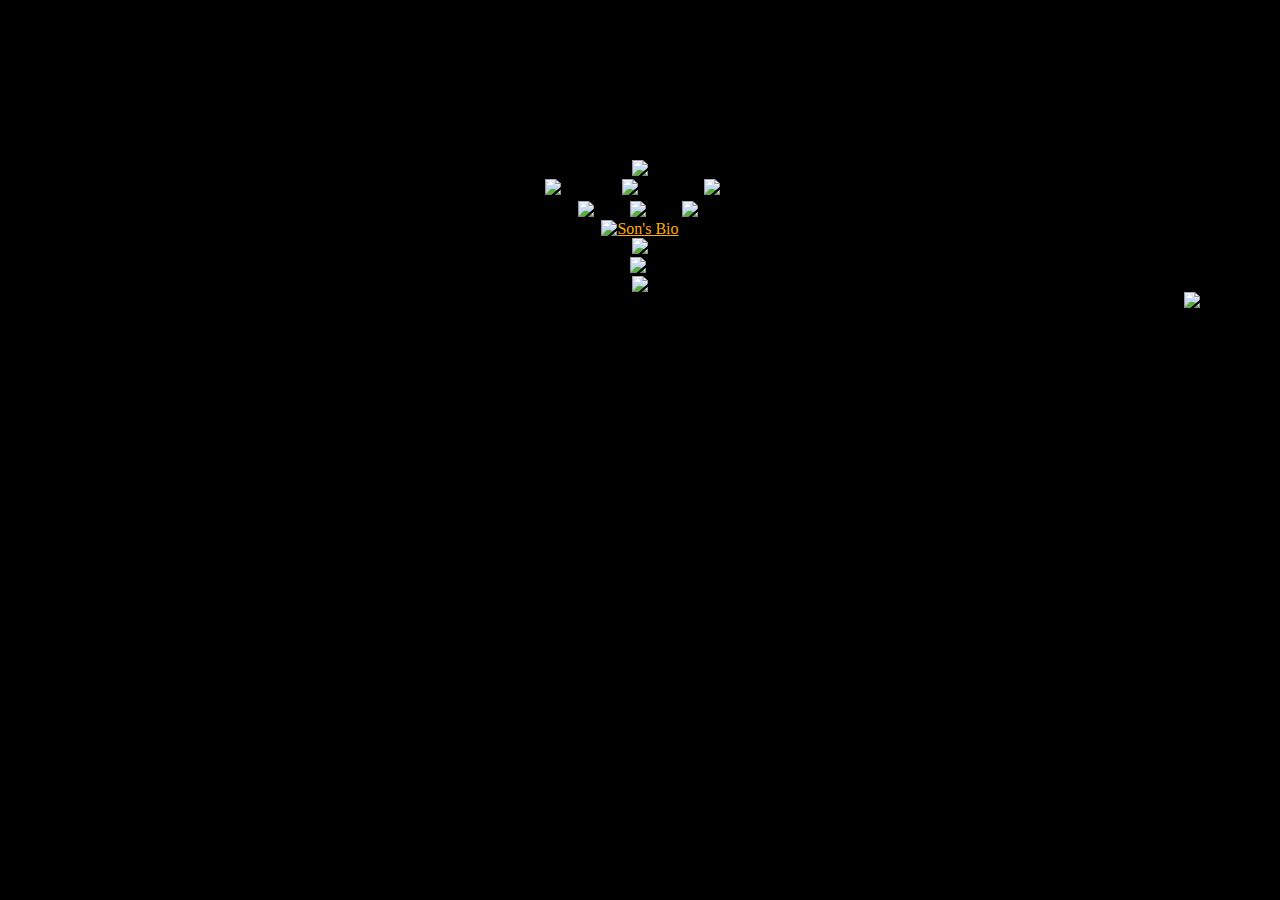
==== index.html @ a92e11ce "Add files via upload" ====
<!DOCTYPE html PUBLIC "-//W3C//DTD HTML 4.01 Transitional//EN"
    "http://www.w3.org/TR/html4/loose.dtd">
<html>
<head>
  <title>Son the Filmmaker</title>
  <LINK href="style_1.css" rel="stylesheet" type="text/css">
</head>
<body>
<center>
<a href="http://www.sonduongfilms.com" ONMOUSEOVER='Name.src="Son_Duong_Name_Inverse.png"' ONMOUSEOUT='Name.src="Son_Duong_Name.png"'>
<img src="Son_Duong_Name.png" border="0" NAME="Name"/>
</a>
</center>

<center>
<table width="275" border="0">
<tr>
<td width="95"><a href="http://www.sonduongfilms.com/Animator.html" ONMOUSEOVER='Animator_DOT.src="Animator_Graphic_Gray_DOT.png"' ONMOUSEOUT='Animator_DOT.src="Animator_Graphic_Gold_DOT.png"'>
<center><img src="Animator_Graphic_Gold_DOT.png" border="0" NAME="Animator_DOT"/>
</center>
</a></td>
<td width="51"><a href="http://www.sonduongfilms.com/Director.html" onmouseover='Director_DOT.src="Director_Graphic_Gray_DOT.png"' onmouseout='Director_DOT.src="Director_Graphic_Gold_DOT.png"'>
<center><img src="Director_Graphic_Gold_DOT.png" border="0" Name="Director_DOT"/></center>
</a></td>
<td width="105"><a href="http://www.sonduongfilms.com/Editor.html" onmouseover='Editor_DOT.src="Editor_Graphic_Gray_DOT.png"' onmouseout='Editor_DOT.src="Editor_Graphic_Gold_DOT.png"'>
<center><img src="Editor_Graphic_Gold_DOT.png" border="0" NAME="Editor_DOT"/></center>
</a></td>
<td width="6"></td>
</tr>
</table>
</center>

<center>
<table border="0">
<tr>
<td width="48"><a href="http://www.sonduongfilms.com/Animator.html" ONMOUSEOVER='Animator.src="Animator_Graphic_Gray.png"' ONMOUSEOUT='Animator.src="Animator_Graphic_Gold.png"'>
<center><img src="Animator_Graphic_Gold.png" border="0" NAME="Animator"/>
</center>
</a></td>
<td width="48"><a href="http://www.sonduongfilms.com/Director.html" onmouseover='Director.src="Director_Graphic_Gray.png"' onmouseout='Director.src="Director_Graphic_Gold.png"'>
<center><img src="Director_Graphic_Gold.png" align="absbottom" border="0" Name="Director"/></center>
</a></td>
<td width="48"><a href="http://www.sonduongfilms.com/Editor.html" onmouseover='Editor.src="Editor_Graphic_Gray.png"' onmouseout='Editor.src="Editor_Graphic_Gold.png"'>
<center><img src="Editor_Graphic_Gold.png" border="0" NAME="Editor"/></center>
</a></td>
<td></td>
</tr>
</table>
</center>

<center>
<a target="_blank" href="mailto:son.tzu.duong@gmail.com" onmouseover='Contact.src="Son_Bio_111312.png"' onmouseout='Contact.src="Son_Bio_111312_Gold.png"'>
<img src="Son_Bio_111312_Gold.png" alt="Son's Bio" border="0" Name="Contact"/>
</a></center>

<center>
<img src="pixels_index.png" height="30">
</center>


<center>
<table border="0">
<tr>
<td><a href="http://www.sonduongfilms.com/Resume.html" onmouseover='Resume.src="Resume_Graphic_Gray.png"' onmouseout='Resume.src="Resume_Graphic_Gold.png"'>
<center><img src="Resume_Graphic_Gold.png" border="0" Name="Resume"/></center>
</a></td>
<td></td>
</tr>
</table>
</center>

<center>
<img src="pixels_index.png" height="210" >
</center>

<footer>
<img src="Son_Copyright_Footnote.png" align="right" ></footer>

</body>
</html>
---- style_1.css ----
body
{
font-size:18px
font-family:gill sans light,'sans';
background-repeat:repeat-x;
background-color:#000000;
background-repeat:no-repeat;
background-attachment:fixed;
background-size:cover;
margin: 80px;
padding-top:80px;
}

#full-screen-background-image {
  z-index: -999;
  min-height: 100%;
  min-width: 1024px;
  width: 100%;
  height: auto;
  position: fixed;
  top: 0;
  left: 0;
}

#wrapper {
  position: relative;
  width: 800px;
  min-height: 400px;
  margin: 100px auto;
  color: #333;
}

h2 {
font-size:36px;
}
p {
font-size:18px;}
a:link {color:#ffae00;}
a:hover {color:#808080;}
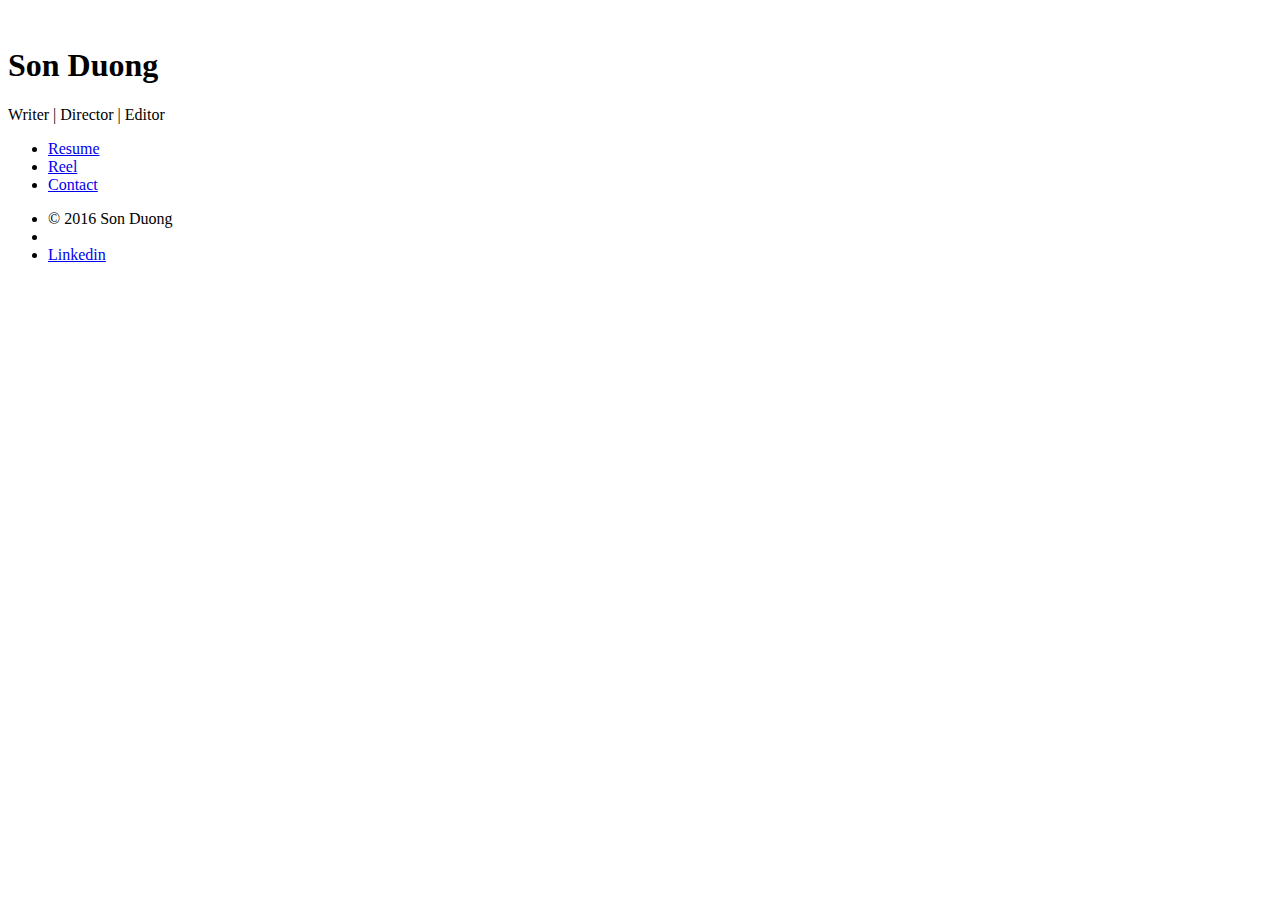
==== commit 3cf8d726: "Add files via upload" ====
--- a/index.html
+++ b/index.html
@@ -1,80 +1,96 @@
-<!DOCTYPE html PUBLIC "-//W3C//DTD HTML 4.01 Transitional//EN"
-    "http://www.w3.org/TR/html4/loose.dtd">
+<!DOCTYPE HTML>
+<!--
+	Identity by HTML5 UP
+	html5up.net | @ajlkn
+	Free for personal and commercial use under the CCA 3.0 license (html5up.net/license)
+-->
 <html>
-<head>
-  <title>Son the Filmmaker</title>
-  <LINK href="style_1.css" rel="stylesheet" type="text/css">
-</head>
-<body>
-<center>
-<a href="http://www.sonduongfilms.com" ONMOUSEOVER='Name.src="Son_Duong_Name_Inverse.png"' ONMOUSEOUT='Name.src="Son_Duong_Name.png"'>
-<img src="Son_Duong_Name.png" border="0" NAME="Name"/>
-</a>
-</center>
+	<head>
+		<title>A Son Duong Tale</title>
+		<meta charset="utf-8" />
+		<meta name="viewport" content="width=device-width, initial-scale=1" />
+		<!--[if lte IE 8]><script src="assets/js/html5shiv.js"></script><![endif]-->
+		<link rel="stylesheet" href="assets/css/main.css" />
+		<!--[if lte IE 9]><link rel="stylesheet" href="assets/css/ie9.css" /><![endif]-->
+		<!--[if lte IE 8]><link rel="stylesheet" href="assets/css/ie8.css" /><![endif]-->
+		<noscript><link rel="stylesheet" href="assets/css/noscript.css" /></noscript>
+	</head>
+	<body class="is-loading">
 
-<center>
-<table width="275" border="0">
-<tr>
-<td width="95"><a href="http://www.sonduongfilms.com/Animator.html" ONMOUSEOVER='Animator_DOT.src="Animator_Graphic_Gray_DOT.png"' ONMOUSEOUT='Animator_DOT.src="Animator_Graphic_Gold_DOT.png"'>
-<center><img src="Animator_Graphic_Gold_DOT.png" border="0" NAME="Animator_DOT"/>
-</center>
-</a></td>
-<td width="51"><a href="http://www.sonduongfilms.com/Director.html" onmouseover='Director_DOT.src="Director_Graphic_Gray_DOT.png"' onmouseout='Director_DOT.src="Director_Graphic_Gold_DOT.png"'>
-<center><img src="Director_Graphic_Gold_DOT.png" border="0" Name="Director_DOT"/></center>
-</a></td>
-<td width="105"><a href="http://www.sonduongfilms.com/Editor.html" onmouseover='Editor_DOT.src="Editor_Graphic_Gray_DOT.png"' onmouseout='Editor_DOT.src="Editor_Graphic_Gold_DOT.png"'>
-<center><img src="Editor_Graphic_Gold_DOT.png" border="0" NAME="Editor_DOT"/></center>
-</a></td>
-<td width="6"></td>
-</tr>
-</table>
-</center>
+		<!-- Wrapper -->
+			<div id="wrapper">
 
-<center>
-<table border="0">
-<tr>
-<td width="48"><a href="http://www.sonduongfilms.com/Animator.html" ONMOUSEOVER='Animator.src="Animator_Graphic_Gray.png"' ONMOUSEOUT='Animator.src="Animator_Graphic_Gold.png"'>
-<center><img src="Animator_Graphic_Gold.png" border="0" NAME="Animator"/>
-</center>
-</a></td>
-<td width="48"><a href="http://www.sonduongfilms.com/Director.html" onmouseover='Director.src="Director_Graphic_Gray.png"' onmouseout='Director.src="Director_Graphic_Gold.png"'>
-<center><img src="Director_Graphic_Gold.png" align="absbottom" border="0" Name="Director"/></center>
-</a></td>
-<td width="48"><a href="http://www.sonduongfilms.com/Editor.html" onmouseover='Editor.src="Editor_Graphic_Gray.png"' onmouseout='Editor.src="Editor_Graphic_Gold.png"'>
-<center><img src="Editor_Graphic_Gold.png" border="0" NAME="Editor"/></center>
-</a></td>
-<td></td>
-</tr>
-</table>
-</center>
+				<!-- Main -->
+					<section id="main">
+						<header>
+							<span class="avatar"><img src="images/avatar.jpg" alt="" /></span>
+							<h1>Son Duong</h1>
+							<p>Writer | Director | Editor</p>
+						</header>
+						<!--
+						<hr />
+						<h2>Extra Stuff!</h2>
+						<form method="post" action="#">
+							<div class="field">
+								<input type="text" name="name" id="name" placeholder="Name" />
+							</div>
+							<div class="field">
+								<input type="email" name="email" id="email" placeholder="Email" />
+							</div>
+							<div class="field">
+								<div class="select-wrapper">
+									<select name="department" id="department">
+										<option value="">Department</option>
+										<option value="sales">Sales</option>
+										<option value="tech">Tech Support</option>
+										<option value="null">/dev/null</option>
+									</select>
+								</div>
+							</div>
+							<div class="field">
+								<textarea name="message" id="message" placeholder="Message" rows="4"></textarea>
+							</div>
+							<div class="field">
+								<input type="checkbox" id="human" name="human" /><label for="human">I'm a human</label>
+							</div>
+							<div class="field">
+								<label>But are you a robot?</label>
+								<input type="radio" id="robot_yes" name="robot" /><label for="robot_yes">Yes</label>
+								<input type="radio" id="robot_no" name="robot" /><label for="robot_no">No</label>
+							</div>
+							<ul class="actions">
+								<li><a href="#" class="button">Get Started</a></li>
+							</ul>
+						</form>
+						<hr />
+						-->
+						<footer>
+							<ul class="icons">
+								<li><a href="images/Son Duong Editor Resume.pdf" target="_blank" class="fa-folder">Resume</a></li>
+								<li><a href="https://vimeo.com/184612553" target="_blank" class="fa-film">Reel</a></li>
+								<li><a href="mailto:info@sonduong.me" class="fa-envelope">Contact</a></li>
+							</ul>
+						</footer>
+					</section>
 
-<center>
-<a target="_blank" href="mailto:son.tzu.duong@gmail.com" onmouseover='Contact.src="Son_Bio_111312.png"' onmouseout='Contact.src="Son_Bio_111312_Gold.png"'>
-<img src="Son_Bio_111312_Gold.png" alt="Son's Bio" border="0" Name="Contact"/>
-</a></center>
+				<!-- Footer -->
+					<footer id="footer">
+						<ul class="copyright">
+							<li>&copy; 2016 Son Duong</li><li>
+								<li><a href="https://www.linkedin.com/in/sonduongfilms" class="icon fa-linkedin" target="_blank"><span class="label">Linkedin</span></a></li>
+						</ul>
+					</footer>
 
-<center>
-<img src="pixels_index.png" height="30">
-</center>
+			</div>
 
+		<!-- Scripts -->
+			<!--[if lte IE 8]><script src="assets/js/respond.min.js"></script><![endif]-->
+			<script>
+				if ('addEventListener' in window) {
+					window.addEventListener('load', function() { document.body.className = document.body.className.replace(/\bis-loading\b/, ''); });
+					document.body.className += (navigator.userAgent.match(/(MSIE|rv:11\.0)/) ? ' is-ie' : '');
+				}
+			</script>
 
-<center>
-<table border="0">
-<tr>
-<td><a href="http://www.sonduongfilms.com/Resume.html" onmouseover='Resume.src="Resume_Graphic_Gray.png"' onmouseout='Resume.src="Resume_Graphic_Gold.png"'>
-<center><img src="Resume_Graphic_Gold.png" border="0" Name="Resume"/></center>
-</a></td>
-<td></td>
-</tr>
-</table>
-</center>
-
-<center>
-<img src="pixels_index.png" height="210" >
-</center>
-
-<footer>
-<img src="Son_Copyright_Footnote.png" align="right" ></footer>
-
-</body>
+	</body>
 </html>
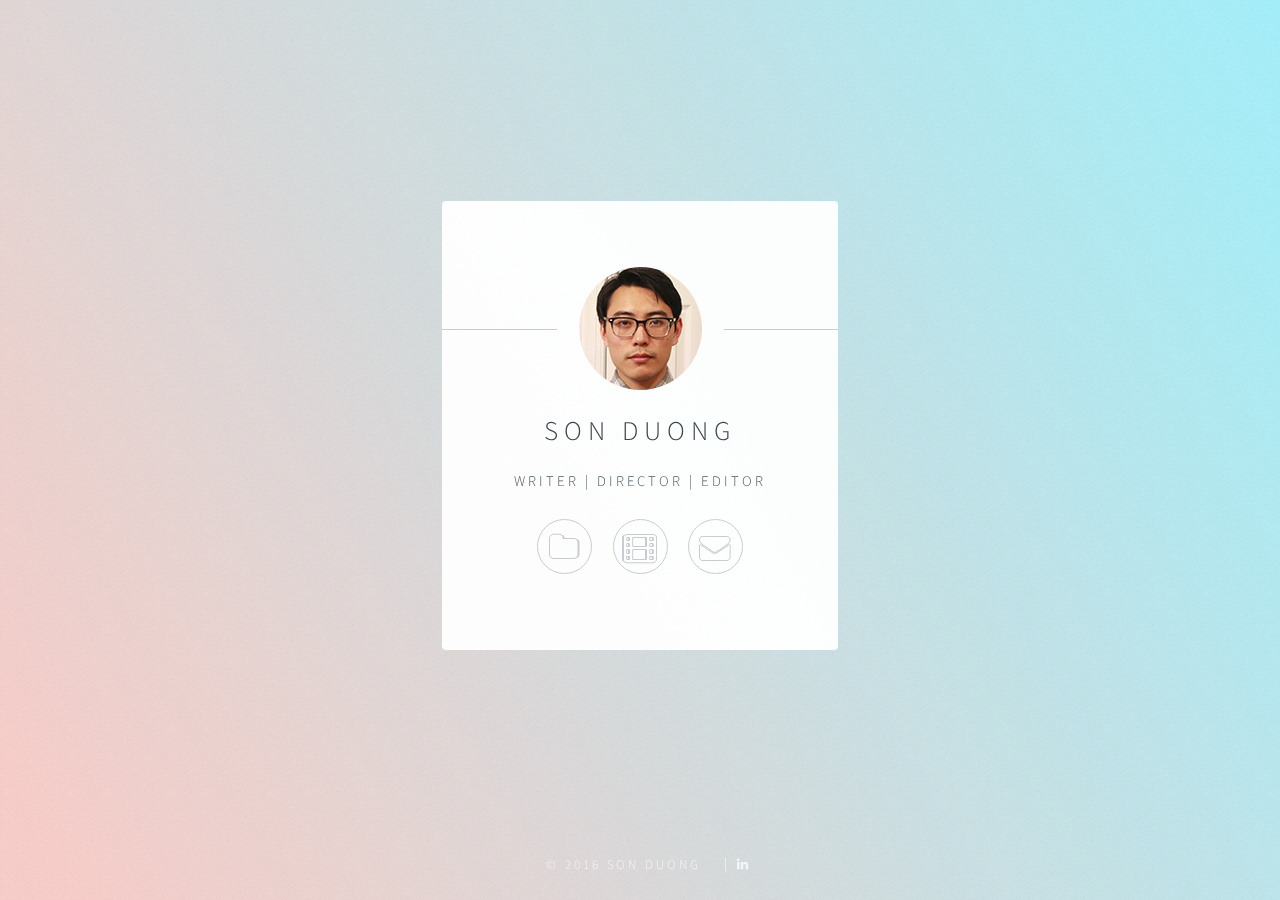
==== commit e4c4e4a6: "replace index file" ====
--- a/index.html
+++ b/index.html
@@ -6,7 +6,7 @@
 -->
 <html>
 	<head>
-		<title>A Son Duong Tale</title>
+		<title>Son Tale Productions</title>
 		<meta charset="utf-8" />
 		<meta name="viewport" content="width=device-width, initial-scale=1" />
 		<!--[if lte IE 8]><script src="assets/js/html5shiv.js"></script><![endif]-->
--- a/assets/css/main.css
+++ b/assets/css/main.css
@@ -0,0 +1,856 @@
+@charset "UTF-8";
+@import url(font-awesome.min.css);
+@import url("https://fonts.googleapis.com/css?family=Source+Sans+Pro:300");
+
+/*
+	Identity by HTML5 UP
+	html5up.net | @ajlkn
+	Free for personal and commercial use under the CCA 3.0 license (html5up.net/license)
+*/
+
+/* Reset */
+
+	html, body, div, span, applet, object, iframe, h1, h2, h3, h4, h5, h6, p, blockquote, pre, a, abbr, acronym, address, big, cite, code, del, dfn, em, img, ins, kbd, q, s, samp, small, strike, strong, sub, sup, tt, var, b, u, i, center, dl, dt, dd, ol, ul, li, fieldset, form, label, legend, table, caption, tbody, tfoot, thead, tr, th, td, article, aside, canvas, details, embed, figure, figcaption, footer, header, hgroup, menu, nav, output, ruby, section, summary, time, mark, audio, video {
+		margin: 0;
+		padding: 0;
+		border: 0;
+		font-size: 100%;
+		font: inherit;
+		vertical-align: baseline;
+	}
+
+	article, aside, details, figcaption, figure, footer, header, hgroup, menu, nav, section {
+		display: block;
+	}
+
+	body {
+		line-height: 1;
+	}
+
+	ol, ul {
+		list-style: none;
+	}
+
+	blockquote, q {
+		quotes: none;
+	}
+
+	blockquote:before, blockquote:after, q:before, q:after {
+		content: '';
+		content: none;
+	}
+
+	table {
+		border-collapse: collapse;
+		border-spacing: 0;
+	}
+
+	body {
+		-webkit-text-size-adjust: none;
+	}
+
+/* Box Model */
+
+	*, *:before, *:after {
+		-moz-box-sizing: border-box;
+		-webkit-box-sizing: border-box;
+		box-sizing: border-box;
+	}
+
+/* Basic */
+
+	@media screen and (max-width: 480px) {
+
+		html, body {
+			min-width: 320px;
+		}
+
+	}
+
+	body.is-loading *, body.is-loading *:before, body.is-loading *:after {
+		-moz-animation: none !important;
+		-webkit-animation: none !important;
+		-ms-animation: none !important;
+		animation: none !important;
+		-moz-transition: none !important;
+		-webkit-transition: none !important;
+		-ms-transition: none !important;
+		transition: none !important;
+	}
+
+	html {
+		height: 100%;
+	}
+
+	body {
+		height: 100%;
+		background-color: #ffffff;
+		background-image: url("images/overlay.png"), -moz-linear-gradient(60deg, rgba(255, 165, 150, 0.5) 5%, rgba(0, 228, 255, 0.35)), url("../../images/bg.jpg");
+		background-image: url("images/overlay.png"), -webkit-linear-gradient(60deg, rgba(255, 165, 150, 0.5) 5%, rgba(0, 228, 255, 0.35)), url("../../images/bg.jpg");
+		background-image: url("images/overlay.png"), -ms-linear-gradient(60deg, rgba(255, 165, 150, 0.5) 5%, rgba(0, 228, 255, 0.35)), url("../../images/bg.jpg");
+		background-image: url("images/overlay.png"), linear-gradient(60deg, rgba(255, 165, 150, 0.5) 5%, rgba(0, 228, 255, 0.35)), url("../../images/bg.jpg");
+		background-repeat: repeat,			no-repeat,			no-repeat;
+		background-size: 100px 100px, cover,				cover;
+		background-position: top left,		center center,		bottom center;
+		background-attachment: fixed,			fixed,				fixed;
+	}
+
+		body:after {
+			content: '';
+			display: block;
+			position: fixed;
+			top: 0;
+			left: 0;
+			width: 100%;
+			height: inherit;
+			opacity: 0;
+			z-index: 1;
+			background-color: #ffffff;
+			background-image: url("images/overlay.png"), -moz-linear-gradient(60deg, rgba(255, 165, 150, 0.5) 5%, rgba(0, 228, 255, 0.35));
+			background-image: url("images/overlay.png"), -webkit-linear-gradient(60deg, rgba(255, 165, 150, 0.5) 5%, rgba(0, 228, 255, 0.35));
+			background-image: url("images/overlay.png"), -ms-linear-gradient(60deg, rgba(255, 165, 150, 0.5) 5%, rgba(0, 228, 255, 0.35));
+			background-image: url("images/overlay.png"), linear-gradient(60deg, rgba(255, 165, 150, 0.5) 5%, rgba(0, 228, 255, 0.35));
+			background-repeat: repeat,			no-repeat;
+			background-size: 100px 100px, cover;
+			background-position: top left,		center center;
+			-moz-transition: opacity 1.75s ease-out;
+			-webkit-transition: opacity 1.75s ease-out;
+			-ms-transition: opacity 1.75s ease-out;
+			transition: opacity 1.75s ease-out;
+		}
+
+		body.is-loading:after {
+			opacity: 1;
+		}
+
+/* Type */
+
+	body, input, select, textarea {
+		color: #414f57;
+		font-family: "Source Sans Pro", Helvetica, sans-serif;
+		font-size: 14pt;
+		font-weight: 300;
+		line-height: 2;
+		letter-spacing: 0.2em;
+		text-transform: uppercase;
+	}
+
+		@media screen and (max-width: 1680px) {
+
+			body, input, select, textarea {
+				font-size: 11pt;
+			}
+
+		}
+
+		@media screen and (max-width: 480px) {
+
+			body, input, select, textarea {
+				font-size: 10pt;
+				line-height: 1.75;
+			}
+
+		}
+
+	a {
+		-moz-transition: color 0.2s ease, border-color 0.2s ease;
+		-webkit-transition: color 0.2s ease, border-color 0.2s ease;
+		-ms-transition: color 0.2s ease, border-color 0.2s ease;
+		transition: color 0.2s ease, border-color 0.2s ease;
+		color: inherit;
+		text-decoration: none;
+	}
+
+		a:before {
+			-moz-transition: color 0.2s ease, text-shadow 0.2s ease;
+			-webkit-transition: color 0.2s ease, text-shadow 0.2s ease;
+			-ms-transition: color 0.2s ease, text-shadow 0.2s ease;
+			transition: color 0.2s ease, text-shadow 0.2s ease;
+		}
+
+		a:hover {
+			color: #ff7496;
+		}
+
+	strong, b {
+		color: #313f47;
+	}
+
+	em, i {
+		font-style: italic;
+	}
+
+	p {
+		margin: 0 0 1.5em 0;
+	}
+
+	h1, h2, h3, h4, h5, h6 {
+		color: #313f47;
+		line-height: 1.5;
+		margin: 0 0 0.75em 0;
+	}
+
+		h1 a, h2 a, h3 a, h4 a, h5 a, h6 a {
+			color: inherit;
+			text-decoration: none;
+		}
+
+	h1 {
+		font-size: 1.85em;
+		letter-spacing: 0.22em;
+		margin: 0 0 0.525em 0;
+	}
+
+	h2 {
+		font-size: 1.25em;
+	}
+
+	h3 {
+		font-size: 1em;
+	}
+
+	h4 {
+		font-size: 1em;
+	}
+
+	h5 {
+		font-size: 1em;
+	}
+
+	h6 {
+		font-size: 1em;
+	}
+
+	@media screen and (max-width: 480px) {
+
+		h1 {
+			font-size: 1.65em;
+		}
+
+	}
+
+	sub {
+		font-size: 0.8em;
+		position: relative;
+		top: 0.5em;
+	}
+
+	sup {
+		font-size: 0.8em;
+		position: relative;
+		top: -0.5em;
+	}
+
+	hr {
+		border: 0;
+		border-bottom: solid 1px #c8cccf;
+		margin: 3em 0;
+	}
+
+/* Form */
+
+	form {
+		margin: 0 0 1.5em 0;
+	}
+
+		form > .field {
+			margin: 0 0 1.5em 0;
+		}
+
+			form > .field > :last-child {
+				margin-bottom: 0;
+			}
+
+	label {
+		color: #313f47;
+		display: block;
+		font-size: 0.9em;
+		margin: 0 0 0.75em 0;
+	}
+
+	input[type="text"],
+	input[type="password"],
+	input[type="email"],
+	input[type="tel"],
+	select,
+	textarea {
+		-moz-appearance: none;
+		-webkit-appearance: none;
+		-ms-appearance: none;
+		appearance: none;
+		border-radius: 4px;
+		border: solid 1px #c8cccf;
+		color: inherit;
+		display: block;
+		outline: 0;
+		padding: 0 1em;
+		text-decoration: none;
+		width: 100%;
+	}
+
+		input[type="text"]:invalid,
+		input[type="password"]:invalid,
+		input[type="email"]:invalid,
+		input[type="tel"]:invalid,
+		select:invalid,
+		textarea:invalid {
+			box-shadow: none;
+		}
+
+		input[type="text"]:focus,
+		input[type="password"]:focus,
+		input[type="email"]:focus,
+		input[type="tel"]:focus,
+		select:focus,
+		textarea:focus {
+			border-color: #ff7496;
+		}
+
+	.select-wrapper {
+		text-decoration: none;
+		display: block;
+		position: relative;
+	}
+
+		.select-wrapper:before {
+			content: "";
+			-moz-osx-font-smoothing: grayscale;
+			-webkit-font-smoothing: antialiased;
+			font-family: FontAwesome;
+			font-style: normal;
+			font-weight: normal;
+			text-transform: none !important;
+		}
+
+		.select-wrapper:before {
+			color: #c8cccf;
+			display: block;
+			height: 2.75em;
+			line-height: 2.75em;
+			pointer-events: none;
+			position: absolute;
+			right: 0;
+			text-align: center;
+			top: 0;
+			width: 2.75em;
+		}
+
+		.select-wrapper select::-ms-expand {
+			display: none;
+		}
+
+	input[type="text"],
+	input[type="password"],
+	input[type="email"],
+	select {
+		height: 2.75em;
+	}
+
+	textarea {
+		padding: 0.75em 1em;
+	}
+
+	input[type="checkbox"],
+	input[type="radio"] {
+		-moz-appearance: none;
+		-webkit-appearance: none;
+		-ms-appearance: none;
+		appearance: none;
+		display: block;
+		float: left;
+		margin-right: -2em;
+		opacity: 0;
+		width: 1em;
+		z-index: -1;
+	}
+
+		input[type="checkbox"] + label,
+		input[type="radio"] + label {
+			text-decoration: none;
+			color: #414f57;
+			cursor: pointer;
+			display: inline-block;
+			font-size: 1em;
+			font-weight: 300;
+			padding-left: 2.4em;
+			padding-right: 0.75em;
+			position: relative;
+		}
+
+			input[type="checkbox"] + label:before,
+			input[type="radio"] + label:before {
+				-moz-osx-font-smoothing: grayscale;
+				-webkit-font-smoothing: antialiased;
+				font-family: FontAwesome;
+				font-style: normal;
+				font-weight: normal;
+				text-transform: none !important;
+			}
+
+			input[type="checkbox"] + label:before,
+			input[type="radio"] + label:before {
+				border-radius: 4px;
+				border: solid 1px #c8cccf;
+				content: '';
+				display: inline-block;
+				height: 1.65em;
+				left: 0;
+				line-height: 1.58125em;
+				position: absolute;
+				text-align: center;
+				top: 0.15em;
+				width: 1.65em;
+			}
+
+		input[type="checkbox"]:checked + label:before,
+		input[type="radio"]:checked + label:before {
+			color: #ff7496;
+			content: '\f00c';
+		}
+
+		input[type="checkbox"]:focus + label:before,
+		input[type="radio"]:focus + label:before {
+			border-color: #ff7496;
+		}
+
+	input[type="checkbox"] + label:before {
+		border-radius: 4px;
+	}
+
+	input[type="radio"] + label:before {
+		border-radius: 100%;
+	}
+
+	::-webkit-input-placeholder {
+		color: #616f77 !important;
+		opacity: 1.0;
+	}
+
+	:-moz-placeholder {
+		color: #616f77 !important;
+		opacity: 1.0;
+	}
+
+	::-moz-placeholder {
+		color: #616f77 !important;
+		opacity: 1.0;
+	}
+
+	:-ms-input-placeholder {
+		color: #616f77 !important;
+		opacity: 1.0;
+	}
+
+	.formerize-placeholder {
+		color: #616f77 !important;
+		opacity: 1.0;
+	}
+
+/* Icon */
+
+	.icon {
+		text-decoration: none;
+		position: relative;
+		border-bottom: none;
+	}
+
+		.icon:before {
+			-moz-osx-font-smoothing: grayscale;
+			-webkit-font-smoothing: antialiased;
+			font-family: FontAwesome;
+			font-style: normal;
+			font-weight: normal;
+			text-transform: none !important;
+		}
+
+		.icon > .label {
+			display: none;
+		}
+
+/* List */
+
+	ol {
+		list-style: decimal;
+		margin: 0 0 1.5em 0;
+		padding-left: 1.25em;
+	}
+
+		ol li {
+			padding-left: 0.25em;
+		}
+
+	ul {
+		list-style: disc;
+		margin: 0 0 1.5em 0;
+		padding-left: 1em;
+	}
+
+		ul li {
+			padding-left: 0.5em;
+		}
+
+		ul.alt {
+			list-style: none;
+			padding-left: 0;
+		}
+
+			ul.alt li {
+				border-top: solid 1px #c8cccf;
+				padding: 0.5em 0;
+			}
+
+				ul.alt li:first-child {
+					border-top: 0;
+					padding-top: 0;
+				}
+
+		ul.icons {
+			cursor: default;
+			list-style: none;
+			padding-left: 0;
+			margin-top: -0.675em;
+		}
+
+			ul.icons li {
+				display: inline-block;
+				padding: 0.675em 0.5em;
+			}
+
+				ul.icons li a {
+					text-decoration: none;
+					position: relative;
+					display: block;
+					width: 3.75em;
+					height: 3.75em;
+					border-radius: 100%;
+					border: solid 1px #c8cccf;
+					line-height: 3.75em;
+					overflow: hidden;
+					text-align: center;
+					text-indent: 3.75em;
+					white-space: nowrap;
+				}
+
+					ul.icons li a:before {
+						-moz-osx-font-smoothing: grayscale;
+						-webkit-font-smoothing: antialiased;
+						font-family: FontAwesome;
+						font-style: normal;
+						font-weight: normal;
+						text-transform: none !important;
+					}
+
+					ul.icons li a:before {
+						color: #ffffff;
+						text-shadow: 1.25px 0px 0px #c8cccf, -1.25px 0px 0px #c8cccf, 0px 1.25px 0px #c8cccf, 0px -1.25px 0px #c8cccf;
+					}
+
+					ul.icons li a:hover:before {
+						text-shadow: 1.25px 0px 0px #ff7496, -1.25px 0px 0px #ff7496, 0px 1.25px 0px #ff7496, 0px -1.25px 0px #ff7496;
+					}
+
+					ul.icons li a:before {
+						position: absolute;
+						top: 0;
+						left: 0;
+						width: inherit;
+						height: inherit;
+						font-size: 1.85rem;
+						line-height: inherit;
+						text-align: center;
+						text-indent: 0;
+					}
+
+					ul.icons li a:hover {
+						border-color: #ff7496;
+					}
+
+			@media screen and (max-width: 480px) {
+
+				ul.icons li a:before {
+					font-size: 1.5rem;
+				}
+
+			}
+
+		ul.actions {
+			cursor: default;
+			list-style: none;
+			padding-left: 0;
+		}
+
+			ul.actions li {
+				display: inline-block;
+				padding: 0 0.75em 0 0;
+				vertical-align: middle;
+			}
+
+				ul.actions li:last-child {
+					padding-right: 0;
+				}
+
+	dl {
+		margin: 0 0 1.5em 0;
+	}
+
+		dl dt {
+			display: block;
+			margin: 0 0 0.75em 0;
+		}
+
+		dl dd {
+			margin-left: 1.5em;
+		}
+
+/* Button */
+
+	input[type="submit"],
+	input[type="reset"],
+	input[type="button"],
+	button,
+	.button {
+		-moz-appearance: none;
+		-webkit-appearance: none;
+		-ms-appearance: none;
+		appearance: none;
+		-moz-transition: background-color 0.2s ease-in-out, border-color 0.2s ease-in-out, color 0.2s ease-in-out;
+		-webkit-transition: background-color 0.2s ease-in-out, border-color 0.2s ease-in-out, color 0.2s ease-in-out;
+		-ms-transition: background-color 0.2s ease-in-out, border-color 0.2s ease-in-out, color 0.2s ease-in-out;
+		transition: background-color 0.2s ease-in-out, border-color 0.2s ease-in-out, color 0.2s ease-in-out;
+		display: inline-block;
+		height: 2.75em;
+		line-height: 2.75em;
+		padding: 0 1.5em;
+		background-color: transparent;
+		border-radius: 4px;
+		border: solid 1px #c8cccf;
+		color: #414f57 !important;
+		cursor: pointer;
+		text-align: center;
+		text-decoration: none;
+		white-space: nowrap;
+	}
+
+		input[type="submit"]:hover,
+		input[type="reset"]:hover,
+		input[type="button"]:hover,
+		button:hover,
+		.button:hover {
+			border-color: #ff7496;
+			color: #ff7496 !important;
+		}
+
+		input[type="submit"].icon,
+		input[type="reset"].icon,
+		input[type="button"].icon,
+		button.icon,
+		.button.icon {
+			padding-left: 1.35em;
+		}
+
+			input[type="submit"].icon:before,
+			input[type="reset"].icon:before,
+			input[type="button"].icon:before,
+			button.icon:before,
+			.button.icon:before {
+				margin-right: 0.5em;
+			}
+
+		input[type="submit"].fit,
+		input[type="reset"].fit,
+		input[type="button"].fit,
+		button.fit,
+		.button.fit {
+			display: block;
+			width: 100%;
+			margin: 0 0 0.75em 0;
+		}
+
+		input[type="submit"].small,
+		input[type="reset"].small,
+		input[type="button"].small,
+		button.small,
+		.button.small {
+			font-size: 0.8em;
+		}
+
+		input[type="submit"].big,
+		input[type="reset"].big,
+		input[type="button"].big,
+		button.big,
+		.button.big {
+			font-size: 1.35em;
+		}
+
+		input[type="submit"].disabled, input[type="submit"]:disabled,
+		input[type="reset"].disabled,
+		input[type="reset"]:disabled,
+		input[type="button"].disabled,
+		input[type="button"]:disabled,
+		button.disabled,
+		button:disabled,
+		.button.disabled,
+		.button:disabled {
+			-moz-pointer-events: none;
+			-webkit-pointer-events: none;
+			-ms-pointer-events: none;
+			pointer-events: none;
+			opacity: 0.5;
+		}
+
+/* Main */
+
+	#main {
+		position: relative;
+		max-width: 100%;
+		min-width: 27em;
+		padding: 4.5em 3em 3em 3em ;
+		background: #ffffff;
+		border-radius: 4px;
+		cursor: default;
+		opacity: 0.95;
+		text-align: center;
+		-moz-transform-origin: 50% 50%;
+		-webkit-transform-origin: 50% 50%;
+		-ms-transform-origin: 50% 50%;
+		transform-origin: 50% 50%;
+		-moz-transform: rotateX(0deg);
+		-webkit-transform: rotateX(0deg);
+		-ms-transform: rotateX(0deg);
+		transform: rotateX(0deg);
+		-moz-transition: opacity 1s ease, -moz-transform 1s ease;
+		-webkit-transition: opacity 1s ease, -webkit-transform 1s ease;
+		-ms-transition: opacity 1s ease, -ms-transform 1s ease;
+		transition: opacity 1s ease, transform 1s ease;
+	}
+
+		#main .avatar {
+			position: relative;
+			display: block;
+			margin-bottom: 1.5em;
+		}
+
+			#main .avatar img {
+				display: block;
+				margin: 0 auto;
+				border-radius: 100%;
+				box-shadow: 0 0 0 1.5em #ffffff;
+			}
+
+			#main .avatar:before {
+				content: '';
+				display: block;
+				position: absolute;
+				top: 50%;
+				left: -3em;
+				width: calc(100% + 6em);
+				height: 1px;
+				z-index: -1;
+				background: #c8cccf;
+			}
+
+		@media screen and (max-width: 480px) {
+
+			#main {
+				min-width: 0;
+				width: 100%;
+				padding: 4em 2em 2.5em 2em ;
+			}
+
+				#main .avatar:before {
+					left: -2em;
+					width: calc(100% + 4em);
+				}
+
+		}
+
+		body.is-loading #main {
+			opacity: 0;
+			-moz-transform: rotateX(15deg);
+			-webkit-transform: rotateX(15deg);
+			-ms-transform: rotateX(15deg);
+			transform: rotateX(15deg);
+		}
+
+/* Footer */
+
+	#footer {
+		-moz-align-self: -moz-flex-end;
+		-webkit-align-self: -webkit-flex-end;
+		-ms-align-self: -ms-flex-end;
+		align-self: flex-end;
+		width: 100%;
+		padding: 1.5em 0 0 0;
+		color: rgba(255, 255, 255, 0.75);
+		cursor: default;
+		text-align: center;
+	}
+
+		#footer .copyright {
+			margin: 0;
+			padding: 0;
+			font-size: 0.9em;
+			list-style: none;
+		}
+
+			#footer .copyright li {
+				display: inline-block;
+				margin: 0 0 0 0.45em;
+				padding: 0 0 0 0.85em;
+				border-left: solid 1px rgba(255, 255, 255, 0.5);
+				line-height: 1;
+			}
+
+				#footer .copyright li:first-child {
+					border-left: 0;
+				}
+
+/* Wrapper */
+
+	#wrapper {
+		display: -moz-flex;
+		display: -webkit-flex;
+		display: -ms-flex;
+		display: flex;
+		-moz-align-items: center;
+		-webkit-align-items: center;
+		-ms-align-items: center;
+		align-items: center;
+		-moz-justify-content: space-between;
+		-webkit-justify-content: space-between;
+		-ms-justify-content: space-between;
+		justify-content: space-between;
+		-moz-flex-direction: column;
+		-webkit-flex-direction: column;
+		-ms-flex-direction: column;
+		flex-direction: column;
+		-moz-perspective: 1000px;
+		-webkit-perspective: 1000px;
+		-ms-perspective: 1000px;
+		perspective: 1000px;
+		position: relative;
+		min-height: 100%;
+		padding: 1.5em;
+		z-index: 2;
+	}
+
+		#wrapper > * {
+			z-index: 1;
+		}
+
+		#wrapper:before {
+			content: '';
+			display: block;
+		}
+
+		@media screen and (max-width: 360px) {
+
+			#wrapper {
+				padding: 0.75em;
+			}
+
+		}
+
+		body.is-ie #wrapper {
+			height: 100%;
+		}--- a/assets/css/ie9.css
+++ b/assets/css/ie9.css
@@ -0,0 +1,41 @@
+/*
+	Identity by HTML5 UP
+	html5up.net | @ajlkn
+	Free for personal and commercial use under the CCA 3.0 license (html5up.net/license)
+*/
+
+/* Basic */
+
+	body {
+		background-image: url("../../images/bg.jpg");
+		background-repeat: no-repeat;
+		background-size: cover;
+		background-position: bottom center;
+		background-attachment: fixed;
+	}
+
+		body:after {
+			display: none;
+		}
+
+/* List */
+
+	ul.icons li a:before {
+		color: #c8cccf;
+	}
+
+	ul.icons li a:hover:before {
+		color: #ff7496;
+	}
+
+/* Wrapper */
+
+	#wrapper {
+		text-align: center;
+	}
+
+/* Main */
+
+	#main {
+		display: inline-block;
+	}--- a/assets/css/ie8.css
+++ b/assets/css/ie8.css
@@ -0,0 +1,36 @@
+/*
+	Identity by HTML5 UP
+	html5up.net | @ajlkn
+	Free for personal and commercial use under the CCA 3.0 license (html5up.net/license)
+*/
+
+/* List */
+
+	ul.icons li a {
+		-ms-behavior: url("assets/js/PIE.htc");
+	}
+
+		ul.icons li a:before {
+			text-align: center;
+			font-size: 26px;
+		}
+
+/* Main */
+
+	#main {
+		-ms-behavior: url("assets/js/PIE.htc");
+	}
+
+		#main .avatar img {
+			-ms-behavior: url("assets/js/PIE.htc");
+		}
+
+/* Footer */
+
+	#footer {
+		color: #fff;
+	}
+
+		#footer .copyright li {
+			border-left: solid 1px #fff;
+		}--- a/assets/css/noscript.css
+++ b/assets/css/noscript.css
@@ -0,0 +1,21 @@
+/*
+	Identity by HTML5 UP
+	html5up.net | @ajlkn
+	Free for personal and commercial use under the CCA 3.0 license (html5up.net/license)
+*/
+
+/* Basic */
+
+	body:after {
+		display: none;
+	}
+
+/* Main */
+
+	#main {
+		-moz-transform: none !important;
+		-webkit-transform: none !important;
+		-ms-transform: none !important;
+		transform: none !important;
+		opacity: 1 !important;
+	}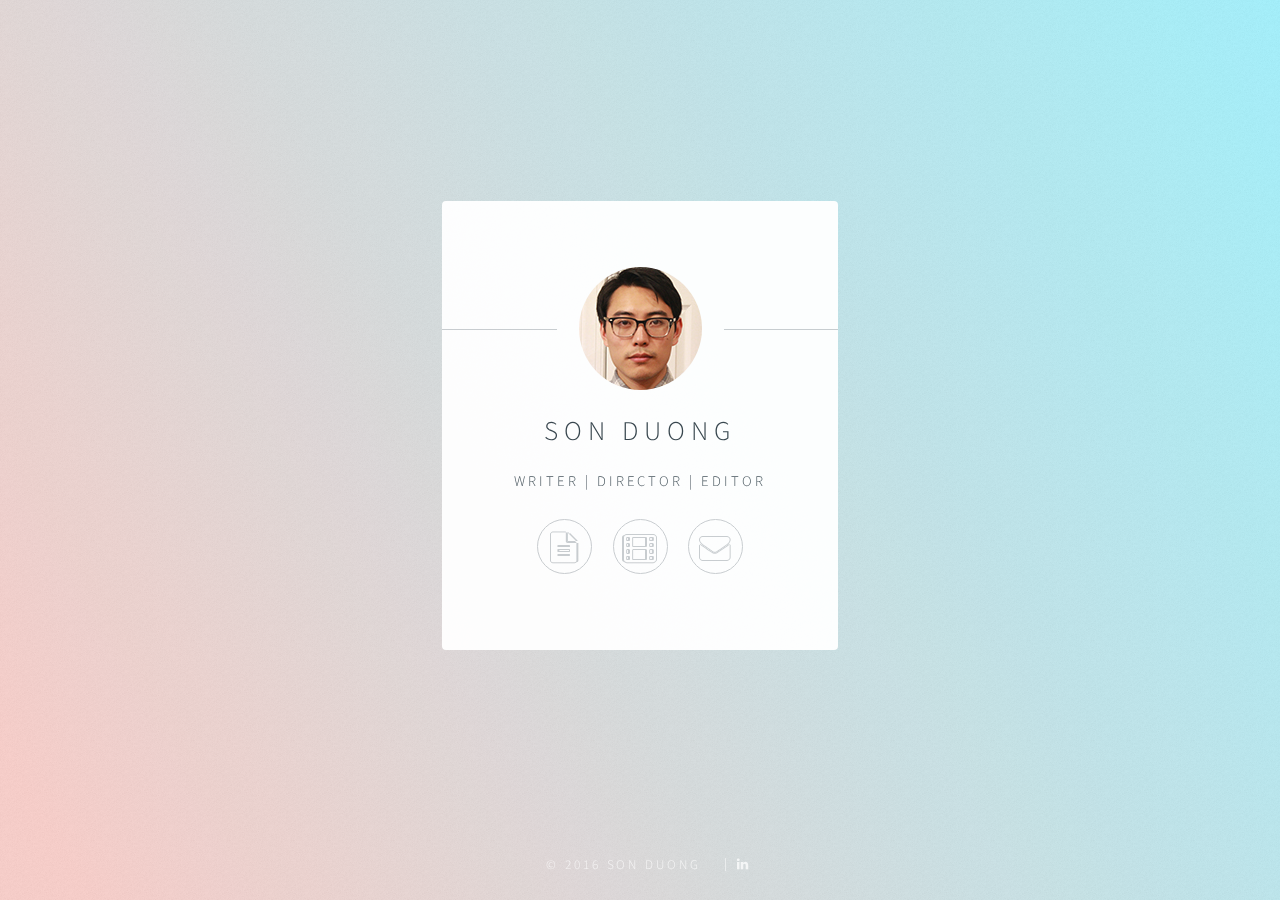
==== commit cc12e709: "replaced index and added fav icon" ====
--- a/index.html
+++ b/index.html
@@ -6,7 +6,7 @@
 -->
 <html>
 	<head>
-		<title>Son Tale Productions</title>
+		<title>Suntail Studios</title>
 		<meta charset="utf-8" />
 		<meta name="viewport" content="width=device-width, initial-scale=1" />
 		<!--[if lte IE 8]><script src="assets/js/html5shiv.js"></script><![endif]-->
@@ -14,6 +14,9 @@
 		<!--[if lte IE 9]><link rel="stylesheet" href="assets/css/ie9.css" /><![endif]-->
 		<!--[if lte IE 8]><link rel="stylesheet" href="assets/css/ie8.css" /><![endif]-->
 		<noscript><link rel="stylesheet" href="assets/css/noscript.css" /></noscript>
+		<link rel="icon"
+      type="image/png"
+      href="images/logo_icon.png">
 	</head>
 	<body class="is-loading">
 
@@ -66,7 +69,7 @@
 						-->
 						<footer>
 							<ul class="icons">
-								<li><a href="images/Son Duong Editor Resume.pdf" target="_blank" class="fa-folder">Resume</a></li>
+								<li><a href="images/Son Duong Editor Resume.pdf" target="_blank" class="fa-file-text">Resume</a></li>
 								<li><a href="https://vimeo.com/184612553" target="_blank" class="fa-film">Reel</a></li>
 								<li><a href="mailto:info@sonduong.me" class="fa-envelope">Contact</a></li>
 							</ul>
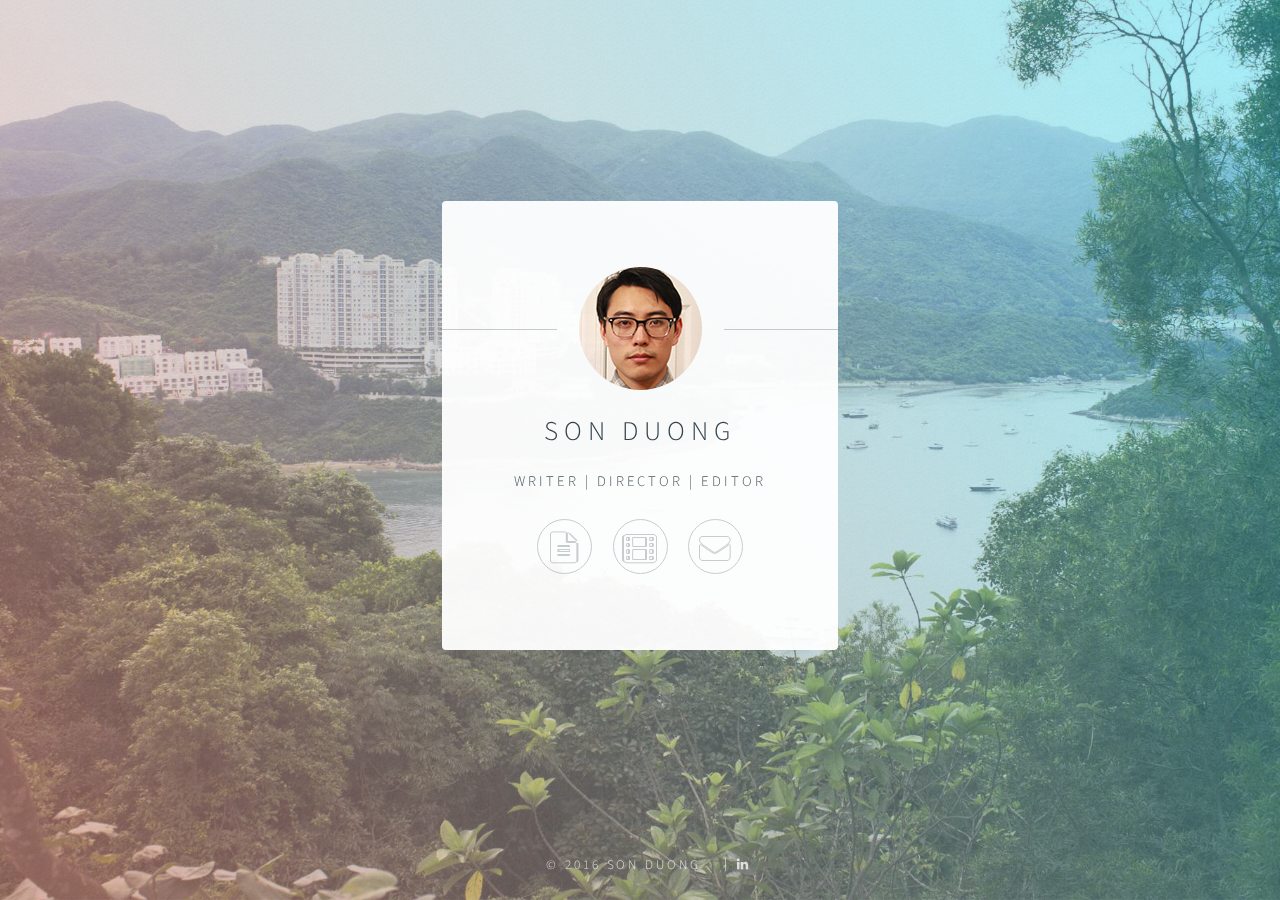
==== commit c46e2bee: "renamed title" ====
--- a/index.html
+++ b/index.html
@@ -6,7 +6,7 @@
 -->
 <html>
 	<head>
-		<title>Suntail Studios</title>
+		<title>Son Duong Films</title>
 		<meta charset="utf-8" />
 		<meta name="viewport" content="width=device-width, initial-scale=1" />
 		<!--[if lte IE 8]><script src="assets/js/html5shiv.js"></script><![endif]-->
